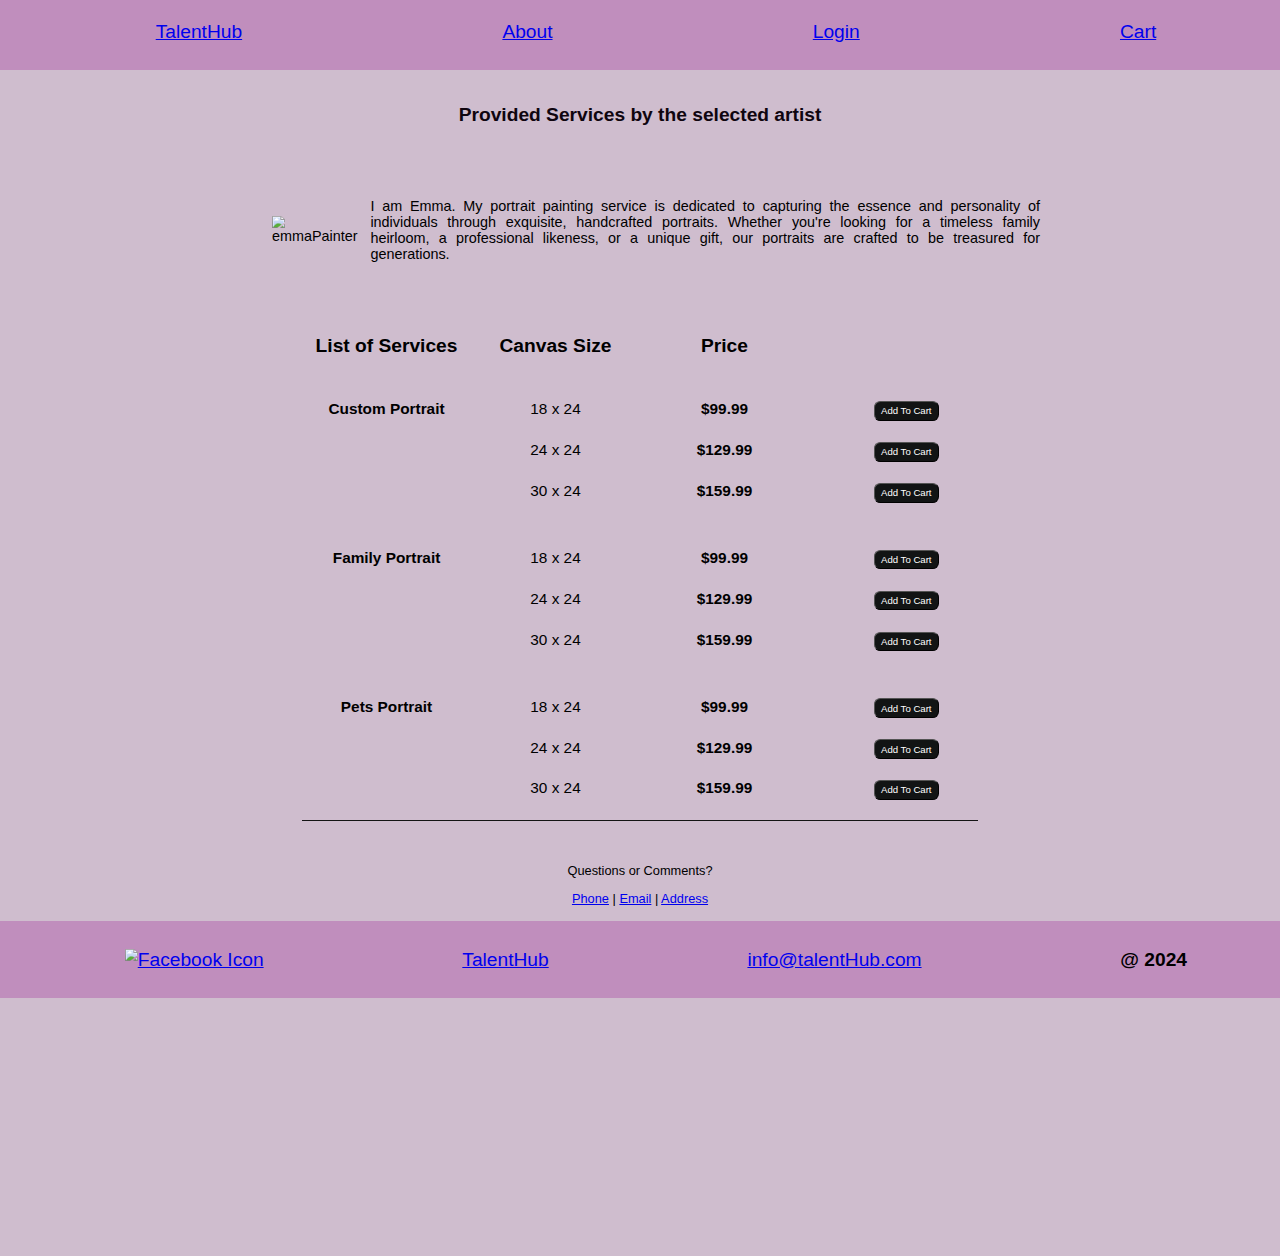
==== pages/artistOffers.html @ 7629c0d9 "Add files via upload" ====
<!DOCTYPE html>
<html lang="en">
  <head>
    <meta charset="UTF-8" />
    <meta name="viewport" content="width=device-width, initial-scale=1.0" />
    <meta name="author" content="Kobi Labok" />
    <link rel="stylesheet" href="../styles.css" />
    <title>TalentHub_artistOffers</title>
  </head>
  <body>
    <div class="header">
      <header>
        <nav>
          <ul>
            <li><a href="#">TalentHub</a></li>
            <li><a href="./about.html">About</a></li>
            <li><a href="./loginForm.html">Login</a></li>
            <li><a href="#">Cart</a></li>
          </ul>
        </nav>
      </header>
    </div>
    <br><br>
    <h2>Provided Services by the selected artist</h2>
    <br />
    <div class="listOfArtists">
      <ul>
        <li>
          <img
            src="C:\dev\repos\TalentHubWebsite\images\emmaPainter.png"
            alt="emmaPainter"
            id="artistImage"
          />
          <p>
            I am Emma. My portrait painting service is dedicated to capturing
            the essence and personality of individuals through exquisite,
            handcrafted portraits. Whether you're looking for a timeless family
            heirloom, a professional likeness, or a unique gift, our portraits
            are crafted to be treasured for generations.
          </p>
        </li>
      </ul>
    </div><br><br>
    <table class="providedServicesTable">
      <tr id="tableHeader">
        <th>List of Services</th>
        <th>Canvas Size</th>
        <th>Price</th>
        <th></th>
      </tr>
      <tbody>
        <tr>
          <th colspan="1" rowspan="3">Custom Portrait</th>
          <td>18 x 24</td>
          <td><strong>$99.99</strong></td>
          <td><button id="addToCartButton">Add To Cart</button></td>
        </tr>
        <tr>
          <td>24 x 24</td>
          <td><strong>$129.99</strong></td>
          <td><button id="addToCartButton">Add To Cart</button></td>
        </tr>
        <tr>
          <td>30 x 24</td>
          <td><strong>$159.99</strong></td>
          <td style="height: 5rem;"><button id="addToCartButton">Add To Cart</button></td>
        </tr>
      </tbody>
      <tbody>
        <tr>
          <th colspan="1" rowspan="3">Family Portrait</th>
          <td>18 x 24</td>
          <td><strong>$99.99</strong></td>
          <td><button id="addToCartButton">Add To Cart</button></td>
        </tr>
        <tr>
          <td>24 x 24</td>
          <td><strong>$129.99</strong></td>
          <td><button id="addToCartButton">Add To Cart</button></td>
        </tr>
        <tr>
          <td>30 x 24</td>
          <td><strong>$159.99</strong></td>
          <td style="height: 5rem;"><button id="addToCartButton">Add To Cart</button></td>
        </tr>
      </tbody>
      <tbody>
        <tr>
          <th colspan="1" rowspan="3">Pets Portrait</th>
          <td>18 x 24</td>
          <td><strong>$99.99</strong></td>
          <td><button id="addToCartButton">Add To Cart</button></td>
        </tr>
        <tr>
          <td>24 x 24</td>
          <td><strong>$129.99</strong></td>
          <td><button id="addToCartButton">Add To Cart</button></td>
        </tr>
        <tr>
          <td>30 x 24</td>
          <td><strong>$159.99</strong></td>
          <td><button id="addToCartButton">Add To Cart</button></td>
        </tr>
      </tbody>      
    </table>
    <br><br>
    <div class="questionsOrComments">
      <p>Questions or Comments?</p>
      <p>
        <a href="#">Phone</a> | <a href="#">Email</a> | <a href="#">Address</a>
      </p>
    </div><br>
    <div class="footer">
      <footer>
        <nav>
          <ul>
            <li>
              <a href="https://www.facebook.com/" class="fa fa-facebook"
                ><img
                  src="C:\dev\repos\TalentHubWebsite\images\facebookIcon.png"
                  alt="Facebook Icon"
              /></a>
            </li>
            <li><a href="#">TalentHub</a></li>
            <li><a href="mailto: info@talentHub.com">info@talentHub.com</a></li>
            <li><b>@ 2024</b></li>
          </ul>
        </nav>
      </footer>
    </div>
  </body>
</html>
---- styles.css ----
body{
    background-color: rgba(160, 123, 157, 0.5);
    zoom: 80%;
}

h1 {
    color: rgb(15, 5, 15);
    text-align: left;
  }
  

h2,
h3 {
    color: rgb(15, 5, 15);
    text-align: center;
  }
  
nav ul {
    display: flex;
    align-items: center;
    justify-content:space-around;
    background-color: rgba(177, 96, 171, 0.5);
    font-size: 1.5rem;
    padding: 10;
    list-style-type: none;
    flex: 5;
    height: 6rem;
    margin: -1rem;
    margin-right: -1rem;
    margin-left: -1rem;
}

#artists,
#artists option {
    width: 35em;
    text-align: center;
    padding: 1rem;
    overflow-y: visible;
    font-size: 1.3rem;
}

#howItWorks, 
#aboutUs, 
#ourValues,
#purchaseText{
    margin-left: auto;
    margin-right: auto;
    width: 50rem;
    text-align: justify;
    font-size: large;
    font-family:'Gill Sans', 'Gill Sans MT', Calibri, 'Trebuchet MS', sans-serif
}

#popularServiceImages{
    display: flex;
    flex-direction: row;
    justify-content: center;
}   

#popularServiceImages img{
    padding: 1rem;
}

li,
h2,
.listOfArtists,
.listOfArtists li,
.questionsOrComments,
.providedServicesTable,
.selectedServicesTable{
    font-family:'Gill Sans', 'Gill Sans MT', Calibri, 'Trebuchet MS', sans-serif
}

.questionsOrComments {
    text-align: center;
    font-size: medium;
}

#artistImage  {
    float: left;    
    margin: 0 1rem 0 0;
}

.listOfArtists,
.listOfArtists li{
    display: flex;
    justify-content: center;
    align-items: center;
    font-size: 1.25rem;
    font-size: large;
}

.listOfArtists li{
    padding: 1rem; 
    text-align: justify; 
    width: 60rem;
    list-style-type: none;
}

#viewOffersButton{
    margin: 0 0 0 2rem;
    border-radius: .25rem;
    align-self: center;
    padding: 2rem;
    background-color: #04AA6D; /* Green */
    color: white;
    padding: 1rem 2rem;
    text-align: center;
    white-space: nowrap;
    font-size: 16px;
}
 
#aboutUs,
#ourValues{
    justify-content: center;
    align-items: center;
    padding: 1rem; 
    text-align: justify; 
    width: 60rem;
    list-style-type: none;
}

.providedServicesTable,
.selectedServicesTable {
    margin-left: auto;
    margin-right: auto;
    border-bottom: .1rem solid #141414;
    font-size: larger;
} 

.providedServicesTable th,
.selectedServicesTable th{
    width: 13rem;
} 

.selectedServicesTable tr{
    height: 5rem;
}

td{
    height: 3rem;
    text-align: center;
} 

th, td{
    vertical-align: top;
}

#tableHeader{
    font-size: 1.5rem;
    height: 5rem;
}

#addToCartButton{
    margin: 0 0 0 2rem;
    border-radius: .5rem;
    align-self: center;
    padding: 1rem;
    background-color: #121414; /* Green */
    color: white;
    padding: .25rem .5rem;
    text-align: center;
    white-space: nowrap;
    font-size: .75rem;
}

#viewOffersButton:hover,
#addToCartButton:hover,
#payForYourOrderButton:hover{
    opacity: 0.5;
}

#payForYourOrderButton,
#payTotalAmount{
    display: block;
    margin: auto;
    border-radius: .25rem;
    align-self: center;
    padding: 2rem;
    background-color: #04AA6D; /* Green */
    color: white;
    padding: 1rem 2rem;
    text-align: center;
    white-space: nowrap;
    font-size: 1.5rem;
}

.quantity input{
    width: 3rem;
    padding: .3em;
    font-size: 1.2rem;
    text-align: center;
    font-weight: 900;
    background:white;
    border: none;
 }

#payTotalAmount{
    width: 20rem;
} 

#nameOnCard,
#cardNumber {
    display: block;
    width: 33rem;
    height: 4rem;
    margin: auto;
    margin-bottom: 15px;
    padding: 1rem;
    box-sizing: border-box;
    border: 1px solid #ddd;
    /* border-radius: 5px; */
    font-size: 1.2rem;
}

.wrap {
    display: flex;
    justify-content: center;
    align-items: center;
}

.wrap input{
    height: 4rem;
    width: 16rem;
    margin: 0.5rem;
    margin-bottom: 15px;
    padding: 1rem;
    box-sizing: border-box;
    border: 1px solid #ddd;
    font-size: 1.2rem;
}

.select,
.wrap, 
#nameOnCard,
#cardNumber, 
.quantity input,
#artists option {
    border-radius: .3rem;
}
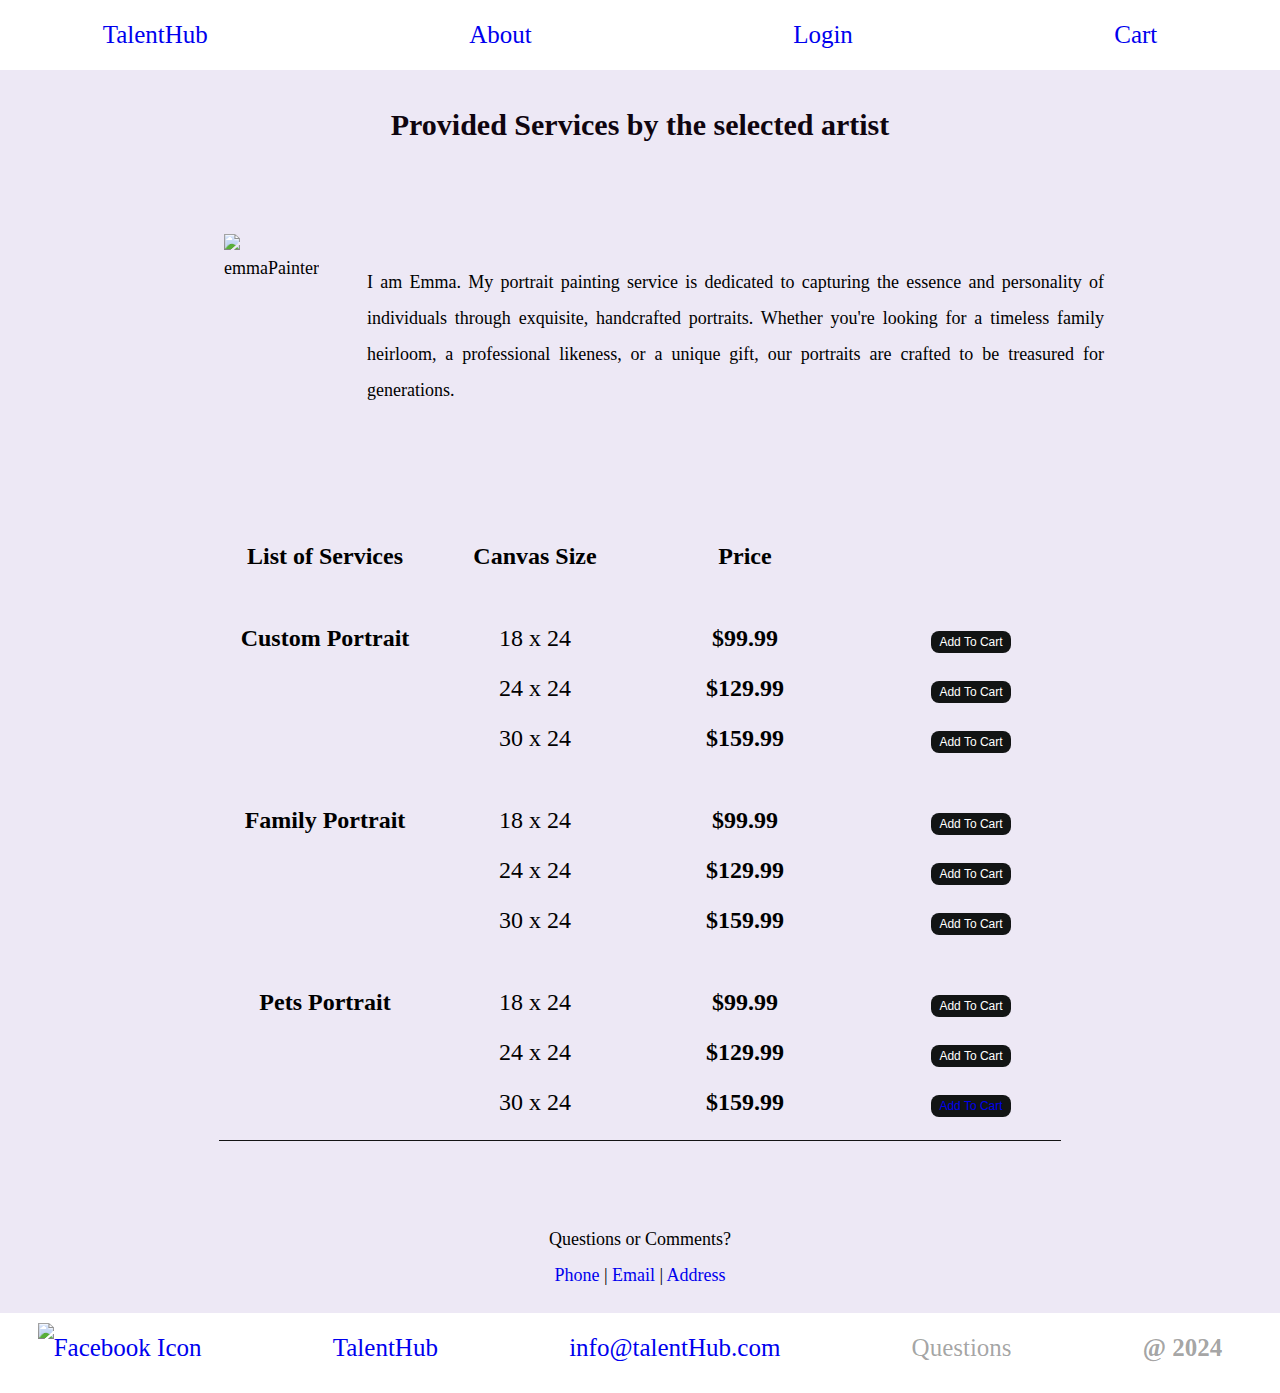
==== commit 2a204763: "Files were updated to use more divs" ====
--- a/pages/artistOffers.html
+++ b/pages/artistOffers.html
@@ -5,25 +5,25 @@
     <meta name="viewport" content="width=device-width, initial-scale=1.0" />
     <meta name="author" content="Kobi Labok" />
     <link rel="stylesheet" href="../styles.css" />
+    <link rel="icon" href="../images/tabIcon.jfif">
     <title>TalentHub_artistOffers</title>
   </head>
   <body>
-    <div class="header">
-      <header>
-        <nav>
-          <ul>
-            <li><a href="#">TalentHub</a></li>
-            <li><a href="./about.html">About</a></li>
-            <li><a href="./loginForm.html">Login</a></li>
-            <li><a href="#">Cart</a></li>
-          </ul>
-        </nav>
-      </header>
-    </div>
-    <br><br>
+    <header class="header">
+      <div class="container">
+          <nav class="menu-header">
+              <ul class="list">
+                  <li class="list-Item"><a href="./home.html">TalentHub</a></li>
+                  <li class="list-Item"><a href="./about.html">About</a></li>
+                  <li class="list-Item"><a href="./loginForm.html">Login</a></li>
+                  <li class="list-Item"><a href="./shoppingCart.html">Cart</a></li>
+              </ul>
+          </nav>
+      </div>
+  </header>
     <h2>Provided Services by the selected artist</h2>
     <br />
-    <div class="listOfArtists">
+    <div class="artists-list">
       <ul>
         <li>
           <img
@@ -40,8 +40,8 @@
           </p>
         </li>
       </ul>
-    </div><br><br>
-    <table class="providedServicesTable">
+    </div>
+    <table class="provided-services">
       <tr id="tableHeader">
         <th>List of Services</th>
         <th>Canvas Size</th>
@@ -53,17 +53,17 @@
           <th colspan="1" rowspan="3">Custom Portrait</th>
           <td>18 x 24</td>
           <td><strong>$99.99</strong></td>
-          <td><button id="addToCartButton">Add To Cart</button></td>
+          <td><button id="add-to-cart">Add To Cart</button></td>
         </tr>
         <tr>
           <td>24 x 24</td>
           <td><strong>$129.99</strong></td>
-          <td><button id="addToCartButton">Add To Cart</button></td>
+          <td><button id="add-to-cart">Add To Cart</button></td>
         </tr>
         <tr>
           <td>30 x 24</td>
           <td><strong>$159.99</strong></td>
-          <td style="height: 5rem;"><button id="addToCartButton">Add To Cart</button></td>
+          <td style="height: 5rem;"><button id="add-to-cart">Add To Cart</button></td>
         </tr>
       </tbody>
       <tbody>
@@ -71,17 +71,17 @@
           <th colspan="1" rowspan="3">Family Portrait</th>
           <td>18 x 24</td>
           <td><strong>$99.99</strong></td>
-          <td><button id="addToCartButton">Add To Cart</button></td>
+          <td><button id="add-to-cart">Add To Cart</button></td>
         </tr>
         <tr>
           <td>24 x 24</td>
           <td><strong>$129.99</strong></td>
-          <td><button id="addToCartButton">Add To Cart</button></td>
+          <td><button id="add-to-cart">Add To Cart</button></td>
         </tr>
         <tr>
           <td>30 x 24</td>
           <td><strong>$159.99</strong></td>
-          <td style="height: 5rem;"><button id="addToCartButton">Add To Cart</button></td>
+          <td style="height: 5rem;"><button id="add-to-cart">Add To Cart</button></td>
         </tr>
       </tbody>
       <tbody>
@@ -89,44 +89,39 @@
           <th colspan="1" rowspan="3">Pets Portrait</th>
           <td>18 x 24</td>
           <td><strong>$99.99</strong></td>
-          <td><button id="addToCartButton">Add To Cart</button></td>
+          <td><button id="add-to-cart">Add To Cart</button></td>
         </tr>
         <tr>
           <td>24 x 24</td>
           <td><strong>$129.99</strong></td>
-          <td><button id="addToCartButton">Add To Cart</button></td>
+          <td><button id="add-to-cart">Add To Cart</button></td>
         </tr>
         <tr>
           <td>30 x 24</td>
           <td><strong>$159.99</strong></td>
-          <td><button id="addToCartButton">Add To Cart</button></td>
+          <td><button id="add-to-cart"><a href="./shoppingCart.html">Add To Cart</a></button></td>
         </tr>
       </tbody>      
     </table>
     <br><br>
-    <div class="questionsOrComments">
+    <div class="questions-comments">
       <p>Questions or Comments?</p>
       <p>
         <a href="#">Phone</a> | <a href="#">Email</a> | <a href="#">Address</a>
       </p>
     </div><br>
-    <div class="footer">
-      <footer>
-        <nav>
-          <ul>
-            <li>
-              <a href="https://www.facebook.com/" class="fa fa-facebook"
-                ><img
-                  src="C:\dev\repos\TalentHubWebsite\images\facebookIcon.png"
-                  alt="Facebook Icon"
-              /></a>
-            </li>
-            <li><a href="#">TalentHub</a></li>
-            <li><a href="mailto: info@talentHub.com">info@talentHub.com</a></li>
-            <li><b>@ 2024</b></li>
+    <footer class="footer" width="100%">
+      <div class="container">
+      <nav class="menu-footer">
+          <ul class="list">
+            <li class="list-Item"><a href="https://www.facebook.com/" class="fa fa-facebook" target="_blank" rel="external"><img src="C:\dev\repos\TalentHubWebsite\images\facebookIcon.png" alt="Facebook Icon"></a></li>
+            <li class="list-Item"><a href="#">TalentHub</a></li>
+            <li class="list-Item"><a href= "mailto: info@talentHub.com">info@talentHub.com</a></li>
+            <li class="list-Item">Questions</li>
+            <li class="list-Item"><b>@ 2024</b></li>
           </ul>
-        </nav>
-      </footer>
-    </div>
+      </nav>
+      </div>
+  </footer>
   </body>
 </html>
--- a/styles.css
+++ b/styles.css
@@ -1,33 +1,93 @@
-body{
-    background-color: rgba(160, 123, 157, 0.5);
-    zoom: 80%;
+*, *::before, *::after {
+    margin: 0;
+    padding: 0;
+    border: none;
+    box-sizing: border-box;
+}
+.html, body {
+    height: 100%;
+    min-width: 320px;
+}
+body {
+    line-height: 1;
+    background-color: #ede8f5;
+    font-family: 'Tangerine', serif;
+    font-size: 20px;
+}
+
+/* rgba(160, 123, 157, 0.5); */
+
+a {
+    text-decoration: none;
+}
+li {
+ list-style: none;
 }
 
 h1 {
     color: rgb(15, 5, 15);
-    text-align: left;
-  }
+    text-align: center;
+    margin-top: 40px;
+}
   
 
 h2,
 h3 {
     color: rgb(15, 5, 15);
     text-align: center;
-  }
-  
-nav ul {
+    margin-top: 40px;
+    margin-bottom: 10px;
+}
+
+p,
+ul{
+    line-height: 2;
+}
+
+.menu-header,
+.menu-footer{
+    padding: 10px 20px 20px 0px;
+    background-color: #FFFF;
+}
+
+.menu-header {
+    height: 70px;
+}
+
+.menu-footer{
+    box-shadow: 0 50vh 0 50vh;
+}
+
+.list {
     display: flex;
     align-items: center;
-    justify-content:space-around;
-    background-color: rgba(177, 96, 171, 0.5);
-    font-size: 1.5rem;
-    padding: 10;
-    list-style-type: none;
-    flex: 5;
-    height: 6rem;
-    margin: -1rem;
-    margin-right: -1rem;
-    margin-left: -1rem;
+    justify-content: space-around;
+    column-gap: 56px;
+    row-gap: 10px;
+    flex-wrap: wrap;
+}
+
+.list-Item {
+ color: rgba(18, 18, 18, 0.4);
+ font-size: 25px;;
+}
+.list-Item:hover {
+    text-decoration: underline;
+}
+
+.container-1{
+    margin: 30px;
+}
+
+.container-2{
+    display: flex;
+    justify-content: center;
+    margin-top: 40px;
+}
+
+.main-description{
+    margin-top: 40px;
+    margin-bottom: 10px;
 }
 
 #artists,
@@ -39,50 +99,54 @@
     font-size: 1.3rem;
 }
 
-#howItWorks, 
-#aboutUs, 
-#ourValues,
-#purchaseText{
+#welcome,
+#how-it-works, 
+#about-us, 
+#our-values,
+#purchase-text{
+    margin-top: 40px;
     margin-left: auto;
     margin-right: auto;
     width: 50rem;
     text-align: justify;
     font-size: large;
-    font-family:'Gill Sans', 'Gill Sans MT', Calibri, 'Trebuchet MS', sans-serif
-}
-
-#popularServiceImages{
+}
+
+.services{
+    margin-top: 50px;
+}
+
+.paymentForm{
+    margin-top: 40px;
+}
+
+#popular-service-images{
     display: flex;
     flex-direction: row;
     justify-content: center;
+    margin-bottom: 40px;
 }   
 
-#popularServiceImages img{
-    padding: 1rem;
-}
-
-li,
-h2,
-.listOfArtists,
-.listOfArtists li,
-.questionsOrComments,
-.providedServicesTable,
-.selectedServicesTable{
-    font-family:'Gill Sans', 'Gill Sans MT', Calibri, 'Trebuchet MS', sans-serif
-}
-
-.questionsOrComments {
-    text-align: center;
-    font-size: medium;
-}
-
-#artistImage  {
+#popular-service-images img,
+.artists-list img{
+    padding: 3rem;
+    width: 300px; 
+    height: 300px;
+}
+
+.questions-comments{
+    margin-top: 40px;
+    text-align: center;
+    font-size: large;
+}
+
+#artist-image{
     float: left;    
     margin: 0 1rem 0 0;
 }
 
-.listOfArtists,
-.listOfArtists li{
+.artists-list,
+.artists-list li{
     display: flex;
     justify-content: center;
     align-items: center;
@@ -90,19 +154,19 @@
     font-size: large;
 }
 
-.listOfArtists li{
+.artists-list li{
     padding: 1rem; 
     text-align: justify; 
     width: 60rem;
     list-style-type: none;
 }
 
-#viewOffersButton{
+#view-offers{
     margin: 0 0 0 2rem;
     border-radius: .25rem;
     align-self: center;
     padding: 2rem;
-    background-color: #04AA6D; /* Green */
+    background-color: #748D92;
     color: white;
     padding: 1rem 2rem;
     text-align: center;
@@ -110,8 +174,8 @@
     font-size: 16px;
 }
  
-#aboutUs,
-#ourValues{
+#about-us,
+#our-values{
     justify-content: center;
     align-items: center;
     padding: 1rem; 
@@ -120,20 +184,21 @@
     list-style-type: none;
 }
 
-.providedServicesTable,
-.selectedServicesTable {
+.provided-services,
+.selected-services {
     margin-left: auto;
     margin-right: auto;
     border-bottom: .1rem solid #141414;
+    margin-top: 40px;
     font-size: larger;
 } 
 
-.providedServicesTable th,
-.selectedServicesTable th{
+.provided-services th,
+.selected-services th{
     width: 13rem;
 } 
 
-.selectedServicesTable tr{
+.selected-services tr{
     height: 5rem;
 }
 
@@ -151,12 +216,12 @@
     height: 5rem;
 }
 
-#addToCartButton{
+#add-to-cart{
     margin: 0 0 0 2rem;
     border-radius: .5rem;
     align-self: center;
     padding: 1rem;
-    background-color: #121414; /* Green */
+    background-color: #121414;
     color: white;
     padding: .25rem .5rem;
     text-align: center;
@@ -164,20 +229,22 @@
     font-size: .75rem;
 }
 
-#viewOffersButton:hover,
-#addToCartButton:hover,
-#payForYourOrderButton:hover{
+#view-offers:hover,
+#add-to-cart:hover,
+#pay-for-order:hover,
+#pay-total-amount:hover{
     opacity: 0.5;
 }
 
-#payForYourOrderButton,
-#payTotalAmount{
+#pay-for-order,
+#pay-total-amount{
     display: block;
     margin: auto;
+    margin-top: 40px;
     border-radius: .25rem;
     align-self: center;
     padding: 2rem;
-    background-color: #04AA6D; /* Green */
+    background-color: #748D92;
     color: white;
     padding: 1rem 2rem;
     text-align: center;
@@ -195,7 +262,7 @@
     border: none;
  }
 
-#payTotalAmount{
+#pay-total-amount{
     width: 20rem;
 } 
 
@@ -209,7 +276,6 @@
     padding: 1rem;
     box-sizing: border-box;
     border: 1px solid #ddd;
-    /* border-radius: 5px; */
     font-size: 1.2rem;
 }
 
@@ -228,10 +294,10 @@
     box-sizing: border-box;
     border: 1px solid #ddd;
     font-size: 1.2rem;
+    border-radius: .3rem;
 }
 
 .select,
-.wrap, 
 #nameOnCard,
 #cardNumber, 
 .quantity input,
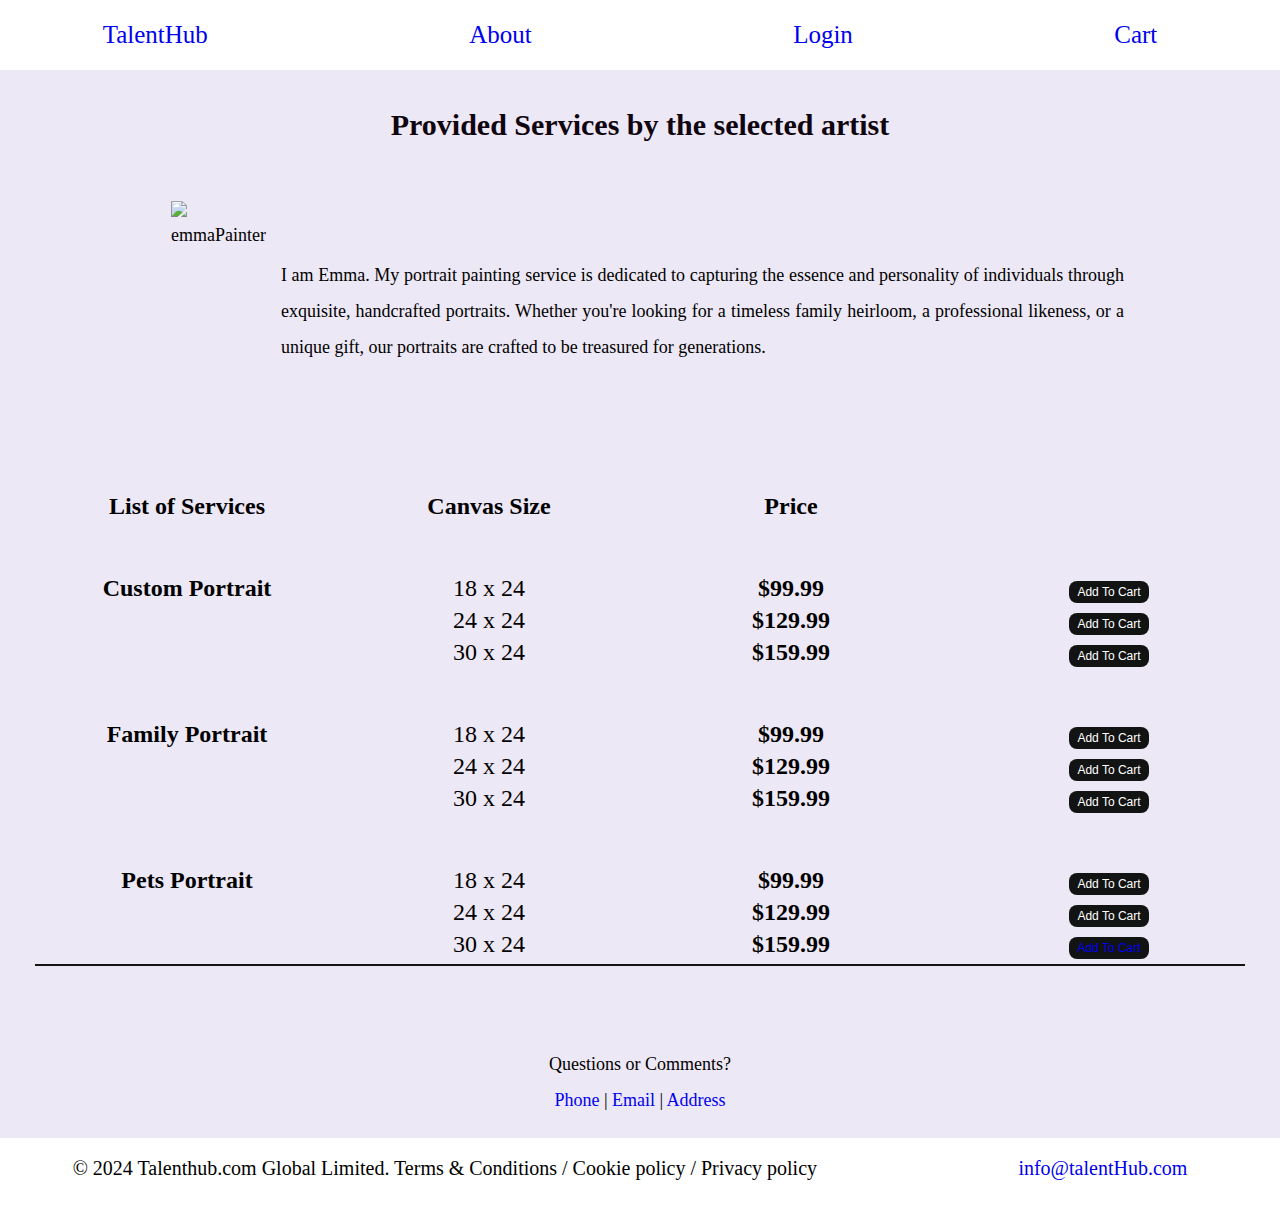
==== commit 66bd81b5: "More updates" ====
--- a/pages/artistOffers.html
+++ b/pages/artistOffers.html
@@ -114,11 +114,8 @@
       <div class="container">
       <nav class="menu-footer">
           <ul class="list">
-            <li class="list-Item"><a href="https://www.facebook.com/" class="fa fa-facebook" target="_blank" rel="external"><img src="C:\dev\repos\TalentHubWebsite\images\facebookIcon.png" alt="Facebook Icon"></a></li>
-            <li class="list-Item"><a href="#">TalentHub</a></li>
-            <li class="list-Item"><a href= "mailto: info@talentHub.com">info@talentHub.com</a></li>
-            <li class="list-Item">Questions</li>
-            <li class="list-Item"><b>@ 2024</b></li>
+            <li class="list-item">© 2024 Talenthub.com Global Limited. Terms & Conditions / Cookie policy / Privacy policy</li>
+            <li class="list-item"><a href= "mailto: info@talentHub.com">info@talentHub.com</a></li>
           </ul>
       </nav>
       </div>
--- a/styles.css
+++ b/styles.css
@@ -11,11 +11,9 @@
 body {
     line-height: 1;
     background-color: #ede8f5;
-    font-family: 'Tangerine', serif;
-    font-size: 20px;
-}
-
-/* rgba(160, 123, 157, 0.5); */
+    font-size: 20px;
+    font-family: Poppins;
+}
 
 a {
     text-decoration: none;
@@ -92,11 +90,11 @@
 
 #artists,
 #artists option {
-    width: 35em;
-    text-align: center;
-    padding: 1rem;
+    width: 600px;
+    text-align: center;
+    padding: 16px;
     overflow-y: visible;
-    font-size: 1.3rem;
+    font-size: 20px;
 }
 
 #welcome,
@@ -107,12 +105,13 @@
     margin-top: 40px;
     margin-left: auto;
     margin-right: auto;
-    width: 50rem;
+    width: 800px;
     text-align: justify;
     font-size: large;
 }
 
-.services{
+.services,
+.services-related{
     margin-top: 50px;
 }
 
@@ -120,18 +119,50 @@
     margin-top: 40px;
 }
 
-#popular-service-images{
+#services-popular-images,
+#services-related-images,
+.review{
     display: flex;
     flex-direction: row;
     justify-content: center;
     margin-bottom: 40px;
 }   
 
-#popular-service-images img,
+#services-related-images img{
+    padding: 15px;
+    width: 400px; 
+    height: 250px;
+}
+
+.review{
+    margin-bottom: 70px;
+}
+
+.review p img{
+    width: 28px;
+    height: 28px;
+    margin-bottom: 10px;
+}
+
+#services-popular-images img,
 .artists-list img{
-    padding: 3rem;
-    width: 300px; 
+    padding: 15px;
+    width: 250px; 
+    height: 250px;
+}
+
+.review p {
+    margin: 25px;
+    background-color:#f2f3f4;
+    border-radius: 15px;
+    box-shadow: 0 0 20px rgba(0, 0, 0, 0.3);
+    margin-top: 30px;
+    padding: 10px 20px 20px 20px;
+    width: 250px;
     height: 300px;
+    text-align: left;
+    font-size: medium;
+    line-height: 1.1;
 }
 
 .questions-comments{
@@ -150,14 +181,14 @@
     display: flex;
     justify-content: center;
     align-items: center;
-    font-size: 1.25rem;
+    font-size: 20px;
     font-size: large;
 }
 
 .artists-list li{
-    padding: 1rem; 
+    padding: 16px; 
     text-align: justify; 
-    width: 60rem;
+    width: 1000px;
     list-style-type: none;
 }
 
@@ -188,22 +219,22 @@
 .selected-services {
     margin-left: auto;
     margin-right: auto;
-    border-bottom: .1rem solid #141414;
+    border-bottom: 2px solid #141414;
     margin-top: 40px;
     font-size: larger;
 } 
 
 .provided-services th,
 .selected-services th{
-    width: 13rem;
+    width: 300px;
 } 
 
 .selected-services tr{
-    height: 5rem;
+    height: 70px;
 }
 
 td{
-    height: 3rem;
+    height: 30px;
     text-align: center;
 } 
 
@@ -269,14 +300,14 @@
 #nameOnCard,
 #cardNumber {
     display: block;
-    width: 33rem;
-    height: 4rem;
+    width: 528px;
+    height: 64px;
     margin: auto;
     margin-bottom: 15px;
-    padding: 1rem;
+    padding: 16px;
     box-sizing: border-box;
     border: 1px solid #ddd;
-    font-size: 1.2rem;
+    font-size: 20px;
 }
 
 .wrap {
@@ -286,15 +317,15 @@
 }
 
 .wrap input{
-    height: 4rem;
-    width: 16rem;
-    margin: 0.5rem;
+    height: 64px;
+    width: 262px;
+    margin: 2px;
     margin-bottom: 15px;
-    padding: 1rem;
+    padding: 16px;
     box-sizing: border-box;
     border: 1px solid #ddd;
-    font-size: 1.2rem;
-    border-radius: .3rem;
+    font-size: 20px;
+    border-radius: 5px;
 }
 
 .select,
@@ -302,5 +333,5 @@
 #cardNumber, 
 .quantity input,
 #artists option {
-    border-radius: .3rem;
+    border-radius: 5px;
 }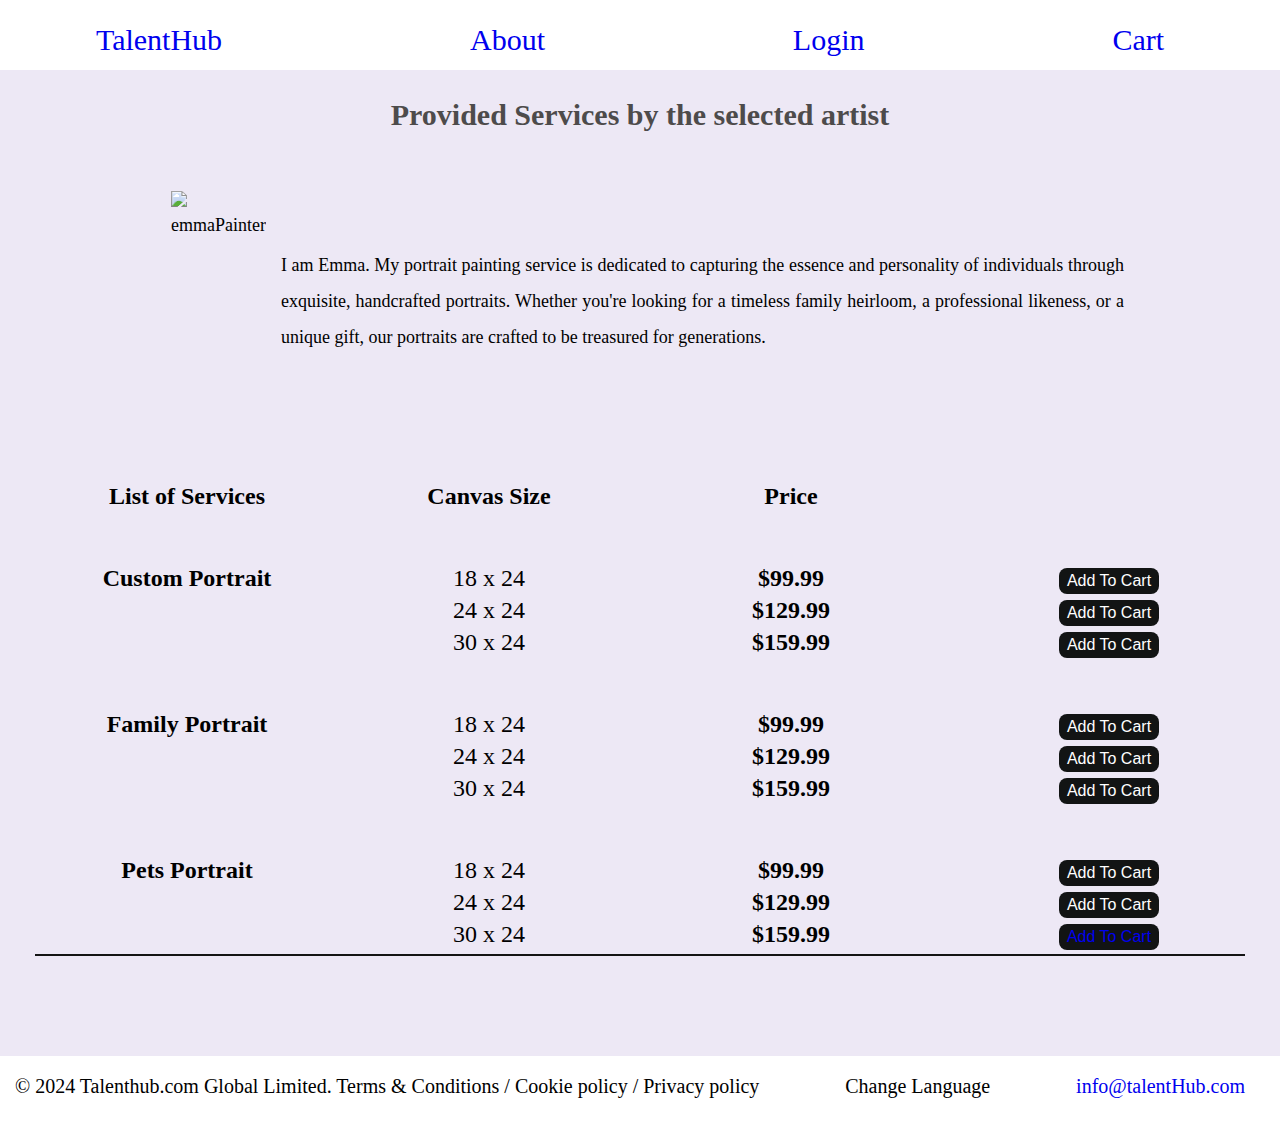
==== commit 25f3886d: "More changes" ====
--- a/pages/artistOffers.html
+++ b/pages/artistOffers.html
@@ -103,18 +103,12 @@
         </tr>
       </tbody>      
     </table>
-    <br><br>
-    <div class="questions-comments">
-      <p>Questions or Comments?</p>
-      <p>
-        <a href="#">Phone</a> | <a href="#">Email</a> | <a href="#">Address</a>
-      </p>
-    </div><br>
     <footer class="footer" width="100%">
       <div class="container">
       <nav class="menu-footer">
           <ul class="list">
             <li class="list-item">© 2024 Talenthub.com Global Limited. Terms & Conditions / Cookie policy / Privacy policy</li>
+            <li class="list-item">Change Language</li>
             <li class="list-item"><a href= "mailto: info@talentHub.com">info@talentHub.com</a></li>
           </ul>
       </nav>
--- a/styles.css
+++ b/styles.css
@@ -13,6 +13,7 @@
     background-color: #ede8f5;
     font-size: 20px;
     font-family: Poppins;
+    margin-top: 100px;
 }
 
 a {
@@ -23,15 +24,19 @@
 }
 
 h1 {
-    color: rgb(15, 5, 15);
-    text-align: center;
-    margin-top: 40px;
+    text-align: center;
+    margin-top: 40px;
+}
+
+h1, 
+h2, 
+h3{
+    color: rgb(77, 75, 75);
 }
   
 
 h2,
 h3 {
-    color: rgb(15, 5, 15);
     text-align: center;
     margin-top: 40px;
     margin-bottom: 10px;
@@ -42,18 +47,62 @@
     line-height: 2;
 }
 
+.header{
+    position: fixed;
+    width: 100%;
+    margin-top: -100px;
+}
+
 .menu-header,
 .menu-footer{
     padding: 10px 20px 20px 0px;
-    background-color: #FFFF;
+    
 }
 
 .menu-header {
     height: 70px;
+    background-color: #FFFF;
 }
 
 .menu-footer{
+    background-color: #FFFF;
     box-shadow: 0 50vh 0 50vh;
+}
+
+.footer{
+    margin-top: 100px;
+}
+
+@keyframes slideInLeft{
+    from{
+        transform: translateX(-400px);
+    }
+
+    to{
+        transform: translateX(0);
+    }
+}
+
+@keyframes slideInRight{
+    from{
+        transform: translateX(400px);
+    }
+
+    to{
+        transform: translateX(0);
+    }
+}
+
+h1,
+.row1,
+.row3{
+    animation: slideInLeft 1s ease-in;
+}
+
+.description,
+.row2,
+.row4{
+    animation: slideInRight 1s ease-in;
 }
 
 .list {
@@ -66,8 +115,8 @@
 }
 
 .list-Item {
- color: rgba(18, 18, 18, 0.4);
- font-size: 25px;;
+ color: whitesmoke;
+ font-size: 30px;;
 }
 .list-Item:hover {
     text-decoration: underline;
@@ -95,6 +144,18 @@
     padding: 16px;
     overflow-y: visible;
     font-size: 20px;
+}
+
+
+#welcome,
+#how-it-works, 
+#about-us, 
+#our-values{
+    margin-top: -20px;
+}
+
+#purchase-text{
+    margin-top: 100px;
 }
 
 #welcome,
@@ -102,7 +163,8 @@
 #about-us, 
 #our-values,
 #purchase-text{
-    margin-top: 40px;
+    margin-top: -20px;
+    margin-bottom: 20px;
     margin-left: auto;
     margin-right: auto;
     width: 800px;
@@ -121,19 +183,39 @@
 
 #services-popular-images,
 #services-related-images,
-.review{
+.review,
+.popular_tiles,
+.values{
     display: flex;
     flex-direction: row;
     justify-content: center;
+    flex-wrap: wrap;
     margin-bottom: 40px;
 }   
+
+.values p{
+    text-align: center;
+    line-height: 1.5;
+}
+
+.popular_tiles p,
+.review p{
+    text-align: left;
+    line-height: 1.1;
+}
 
 #services-related-images img{
     padding: 15px;
     width: 400px; 
     height: 250px;
-}
-
+    box-shadow: 0 0 10px rgba(0, 0, 0, 0.3);
+}
+
+.values{
+    margin-bottom: 10px;
+}
+
+.popular_tiles,
 .review{
     margin-bottom: 70px;
 }
@@ -142,6 +224,11 @@
     width: 28px;
     height: 28px;
     margin-bottom: 10px;
+}
+
+.popular_tiles img{
+    width: 212px;
+    height: 200px;
 }
 
 #services-popular-images img,
@@ -151,18 +238,26 @@
     height: 250px;
 }
 
+.values p,
+.review p{
+    height: 300px;
+}
+
+.popular_tiles p{
+    height: 400px;
+}
+
+.popular_tiles p,
+.values p,
 .review p {
     margin: 25px;
     background-color:#f2f3f4;
-    border-radius: 15px;
+    border-radius: 10px;
     box-shadow: 0 0 20px rgba(0, 0, 0, 0.3);
     margin-top: 30px;
     padding: 10px 20px 20px 20px;
     width: 250px;
-    height: 300px;
-    text-align: left;
     font-size: medium;
-    line-height: 1.1;
 }
 
 .questions-comments{
@@ -192,7 +287,7 @@
     list-style-type: none;
 }
 
-#view-offers{
+.view-offers{
     margin: 0 0 0 2rem;
     border-radius: .25rem;
     align-self: center;
@@ -203,6 +298,11 @@
     text-align: center;
     white-space: nowrap;
     font-size: 16px;
+}
+
+.view-offers{
+    margin-left: 70px;
+    margin-top: 23px;
 }
  
 #about-us,
@@ -257,25 +357,58 @@
     padding: .25rem .5rem;
     text-align: center;
     white-space: nowrap;
-    font-size: .75rem;
-}
-
-#view-offers:hover,
-#add-to-cart:hover,
-#pay-for-order:hover,
-#pay-total-amount:hover{
-    opacity: 0.5;
-}
-
-#pay-for-order,
-#pay-total-amount{
+    font-size: 16px;
+    transition: all 0.3s;
+}
+
+.pay-total-amount,
+.pay-for-order,
+.view-offers{
+    transform: translateY(-10px);
+    font-size: 18px;
+    font-weight: 700;
+    padding: 0.5em 1em;
+    background-color: #949696;
+    color: white;
+    border: 1px solid #121414;
+    border-radius: 5px;
+    transition: all 0.3s;
+    margin-bottom: 70px;
+}
+
+.pay-total-amount:hover,
+.pay-for-order:hover,
+.view-offers:hover,
+#add-to-cart:hover{
+    transform: translateY(-16px);
+    background-color:#ddd;
+    color: #121414;
+}
+
+.pay-total-amount:hover,
+.pay-for-order:hover,
+.view-offers:hover{
+    transform: translateY(-16px);
+}
+
+.popular_tiles p:hover{
+    transform: translateY(5px);
+}
+
+#add-to-cart:hover{
+    transform: translateY(-5px);
+}
+
+.pay-for-order,
+.pay-total-amount{
     display: block;
     margin: auto;
     margin-top: 40px;
+    margin-bottom: 40px;
     border-radius: .25rem;
     align-self: center;
     padding: 2rem;
-    background-color: #748D92;
+    background-color: #949696;
     color: white;
     padding: 1rem 2rem;
     text-align: center;
@@ -284,17 +417,17 @@
 }
 
 .quantity input{
-    width: 3rem;
-    padding: .3em;
-    font-size: 1.2rem;
+    width: 50px;
+    padding: 5px;
+    font-size: 20px;
     text-align: center;
     font-weight: 900;
     background:white;
-    border: none;
+    border: 1px solid black;
  }
 
-#pay-total-amount{
-    width: 20rem;
+.pay-total-amount{
+    width: 320px;
 } 
 
 #nameOnCard,
@@ -334,4 +467,9 @@
 .quantity input,
 #artists option {
     border-radius: 5px;
+}
+
+.required_fields_text{
+    margin-top: -15px;
+    text-align: center;
 }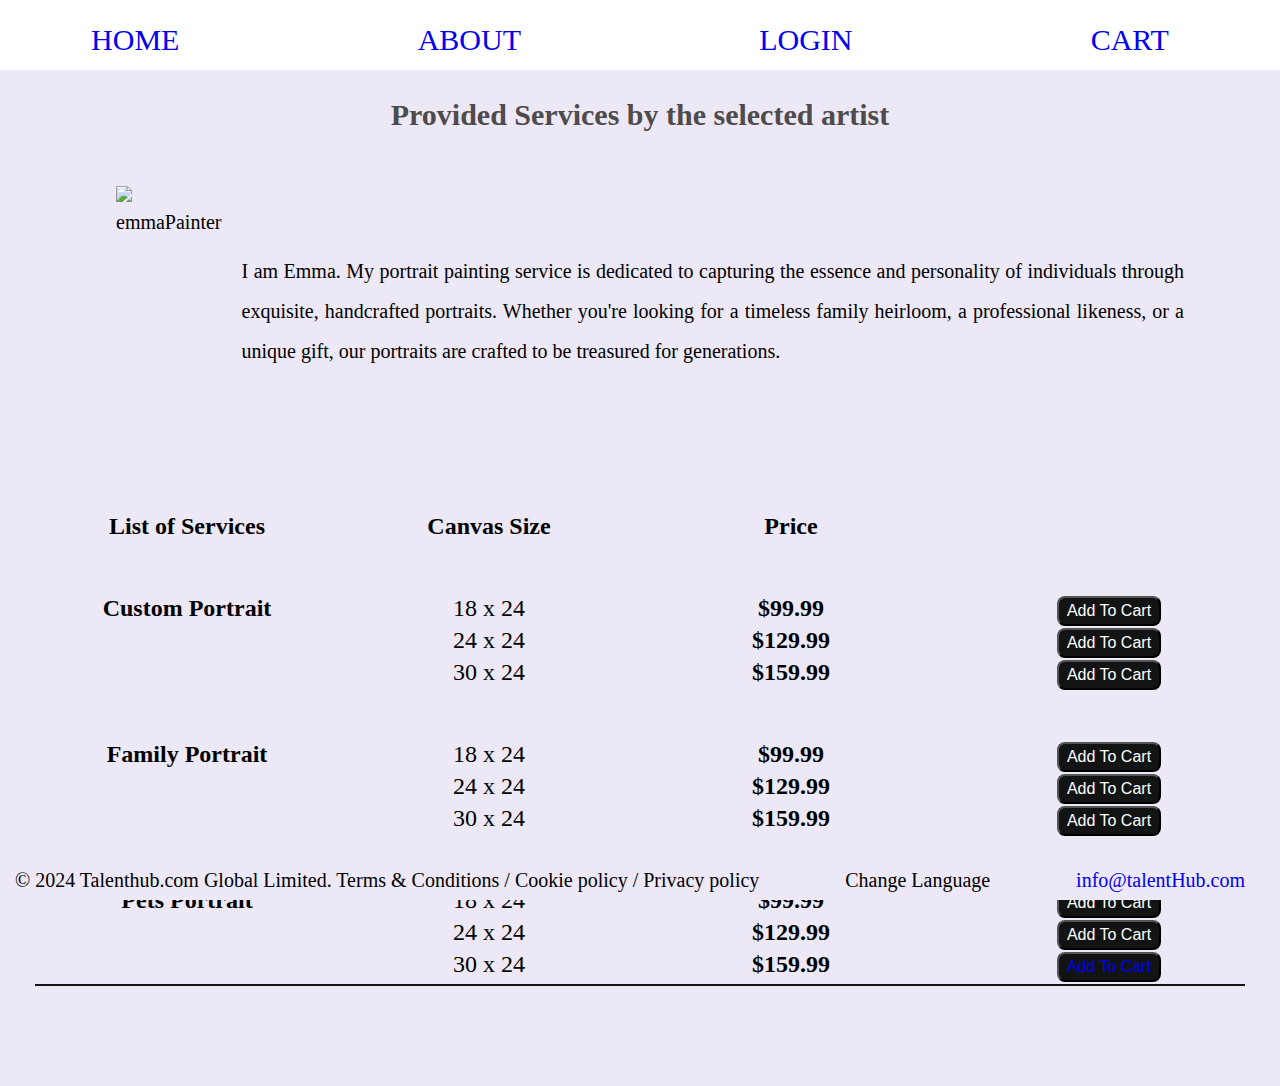
==== commit 86a09240: "More changes" ====
--- a/pages/artistOffers.html
+++ b/pages/artistOffers.html
@@ -5,114 +5,134 @@
     <meta name="viewport" content="width=device-width, initial-scale=1.0" />
     <meta name="author" content="Kobi Labok" />
     <link rel="stylesheet" href="../styles.css" />
-    <link rel="icon" href="../images/tabIcon.jfif">
+    <link rel="icon" href="../images/tabIcon.jfif" />
     <title>TalentHub_artistOffers</title>
   </head>
   <body>
-    <header class="header">
-      <div class="container">
+      <header class="header">
+        <div class="container">
           <nav class="menu-header">
-              <ul class="list">
-                  <li class="list-Item"><a href="./home.html">TalentHub</a></li>
-                  <li class="list-Item"><a href="./about.html">About</a></li>
-                  <li class="list-Item"><a href="./loginForm.html">Login</a></li>
-                  <li class="list-Item"><a href="./shoppingCart.html">Cart</a></li>
-              </ul>
+            <ul class="list">
+              <li class="list-Item"><a href="./home.html">HOME</a></li>
+              <li class="list-Item">
+                <a href="./about.html">ABOUT</a>
+              </li>
+              <li class="list-Item"><a href="./loginForm.html">LOGIN</a></li>
+              <li class="list-Item"><a href="./shoppingCart.html">CART</a></li>
+            </ul>
           </nav>
+        </div>
+      </header>
+      <main>
+        <div>
+          <h2>Provided Services by the selected artist</h2>
+        </div>
+      <div class="artists-list">
+        <ul>
+          <li>
+            <img
+              src="C:\dev\repos\TalentHubWebsite\images\emmaPainter.png"
+              alt="emmaPainter"
+              id="artistImage"
+            />
+            <p>
+              I am Emma. My portrait painting service is dedicated to capturing
+              the essence and personality of individuals through exquisite,
+              handcrafted portraits. Whether you're looking for a timeless
+              family heirloom, a professional likeness, or a unique gift, our
+              portraits are crafted to be treasured for generations.
+            </p>
+          </li>
+        </ul>
       </div>
-  </header>
-    <h2>Provided Services by the selected artist</h2>
-    <br />
-    <div class="artists-list">
-      <ul>
-        <li>
-          <img
-            src="C:\dev\repos\TalentHubWebsite\images\emmaPainter.png"
-            alt="emmaPainter"
-            id="artistImage"
-          />
-          <p>
-            I am Emma. My portrait painting service is dedicated to capturing
-            the essence and personality of individuals through exquisite,
-            handcrafted portraits. Whether you're looking for a timeless family
-            heirloom, a professional likeness, or a unique gift, our portraits
-            are crafted to be treasured for generations.
-          </p>
-        </li>
-      </ul>
+      <div>
+      <table class="provided-services">
+        <tr id="tableHeader">
+          <th>List of Services</th>
+          <th>Canvas Size</th>
+          <th>Price</th>
+          <th></th>
+        </tr>
+        <tbody>
+          <tr>
+            <th colspan="1" rowspan="3">Custom Portrait</th>
+            <td>18 x 24</td>
+            <td><strong>$99.99</strong></td>
+            <td><button id="add-to-cart">Add To Cart</button></td>
+          </tr>
+          <tr>
+            <td>24 x 24</td>
+            <td><strong>$129.99</strong></td>
+            <td><button id="add-to-cart">Add To Cart</button></td>
+          </tr>
+          <tr>
+            <td>30 x 24</td>
+            <td><strong>$159.99</strong></td>
+            <td style="height: 5rem">
+              <button id="add-to-cart">Add To Cart</button>
+            </td>
+          </tr>
+        </tbody>
+        <tbody>
+          <tr>
+            <th colspan="1" rowspan="3">Family Portrait</th>
+            <td>18 x 24</td>
+            <td><strong>$99.99</strong></td>
+            <td><button id="add-to-cart">Add To Cart</button></td>
+          </tr>
+          <tr>
+            <td>24 x 24</td>
+            <td><strong>$129.99</strong></td>
+            <td><button id="add-to-cart">Add To Cart</button></td>
+          </tr>
+          <tr>
+            <td>30 x 24</td>
+            <td><strong>$159.99</strong></td>
+            <td style="height: 5rem">
+              <button id="add-to-cart">Add To Cart</button>
+            </td>
+          </tr>
+        </tbody>
+        <tbody>
+          <tr>
+            <th colspan="1" rowspan="3">Pets Portrait</th>
+            <td>18 x 24</td>
+            <td><strong>$99.99</strong></td>
+            <td><button id="add-to-cart">Add To Cart</button></td>
+          </tr>
+          <tr>
+            <td>24 x 24</td>
+            <td><strong>$129.99</strong></td>
+            <td><button id="add-to-cart">Add To Cart</button></td>
+          </tr>
+          <tr>
+            <td>30 x 24</td>
+            <td><strong>$159.99</strong></td>
+            <td>
+              <button id="add-to-cart">
+                <a href="./shoppingCart.html">Add To Cart</a>
+              </button>
+            </td>
+          </tr>
+        </tbody>
+      </table>
     </div>
-    <table class="provided-services">
-      <tr id="tableHeader">
-        <th>List of Services</th>
-        <th>Canvas Size</th>
-        <th>Price</th>
-        <th></th>
-      </tr>
-      <tbody>
-        <tr>
-          <th colspan="1" rowspan="3">Custom Portrait</th>
-          <td>18 x 24</td>
-          <td><strong>$99.99</strong></td>
-          <td><button id="add-to-cart">Add To Cart</button></td>
-        </tr>
-        <tr>
-          <td>24 x 24</td>
-          <td><strong>$129.99</strong></td>
-          <td><button id="add-to-cart">Add To Cart</button></td>
-        </tr>
-        <tr>
-          <td>30 x 24</td>
-          <td><strong>$159.99</strong></td>
-          <td style="height: 5rem;"><button id="add-to-cart">Add To Cart</button></td>
-        </tr>
-      </tbody>
-      <tbody>
-        <tr>
-          <th colspan="1" rowspan="3">Family Portrait</th>
-          <td>18 x 24</td>
-          <td><strong>$99.99</strong></td>
-          <td><button id="add-to-cart">Add To Cart</button></td>
-        </tr>
-        <tr>
-          <td>24 x 24</td>
-          <td><strong>$129.99</strong></td>
-          <td><button id="add-to-cart">Add To Cart</button></td>
-        </tr>
-        <tr>
-          <td>30 x 24</td>
-          <td><strong>$159.99</strong></td>
-          <td style="height: 5rem;"><button id="add-to-cart">Add To Cart</button></td>
-        </tr>
-      </tbody>
-      <tbody>
-        <tr>
-          <th colspan="1" rowspan="3">Pets Portrait</th>
-          <td>18 x 24</td>
-          <td><strong>$99.99</strong></td>
-          <td><button id="add-to-cart">Add To Cart</button></td>
-        </tr>
-        <tr>
-          <td>24 x 24</td>
-          <td><strong>$129.99</strong></td>
-          <td><button id="add-to-cart">Add To Cart</button></td>
-        </tr>
-        <tr>
-          <td>30 x 24</td>
-          <td><strong>$159.99</strong></td>
-          <td><button id="add-to-cart"><a href="./shoppingCart.html">Add To Cart</a></button></td>
-        </tr>
-      </tbody>      
-    </table>
+    </main>
     <footer class="footer" width="100%">
       <div class="container">
-      <nav class="menu-footer">
+        <nav class="menu-footer">
           <ul class="list">
-            <li class="list-item">© 2024 Talenthub.com Global Limited. Terms & Conditions / Cookie policy / Privacy policy</li>
+            <li class="list-item">
+              © 2024 Talenthub.com Global Limited. Terms & Conditions / Cookie
+              policy / Privacy policy
+            </li>
             <li class="list-item">Change Language</li>
-            <li class="list-item"><a href= "mailto: info@talentHub.com">info@talentHub.com</a></li>
+            <li class="list-item">
+              <a href="mailto: info@talentHub.com">info@talentHub.com</a>
+            </li>
           </ul>
-      </nav>
+        </nav>
       </div>
-  </footer>
+    </footer>
   </body>
 </html>
--- a/styles.css
+++ b/styles.css
@@ -1,7 +1,8 @@
-*, *::before, *::after {
+@import "stylesTiles.css";
+
+*{
     margin: 0;
     padding: 0;
-    border: none;
     box-sizing: border-box;
 }
 .html, body {
@@ -38,8 +39,8 @@
 h2,
 h3 {
     text-align: center;
-    margin-top: 40px;
-    margin-bottom: 10px;
+    margin-top: 50px;
+    margin-bottom: 20px;
 }
 
 p,
@@ -51,26 +52,30 @@
     position: fixed;
     width: 100%;
     margin-top: -100px;
+    z-index: 999;
+}
+
+.main{
+    width: 50%;
 }
 
 .menu-header,
 .menu-footer{
     padding: 10px 20px 20px 0px;
-    
-}
-
-.menu-header {
+}
+
+.menu-header{
     height: 70px;
     background-color: #FFFF;
 }
 
-.menu-footer{
-    background-color: #FFFF;
-    box-shadow: 0 50vh 0 50vh;
-}
-
 .footer{
-    margin-top: 100px;
+    position: fixed;
+    bottom: 0;
+    left: 0;
+    width: 100%;
+    height: 50px;
+    background:#ede8f5;
 }
 
 @keyframes slideInLeft{
@@ -164,7 +169,7 @@
 #our-values,
 #purchase-text{
     margin-top: -20px;
-    margin-bottom: 20px;
+    margin-bottom: 0px;
     margin-left: auto;
     margin-right: auto;
     width: 800px;
@@ -172,9 +177,11 @@
     font-size: large;
 }
 
-.services,
-.services-related{
-    margin-top: 50px;
+.services h2,
+.services-related h2,
+.review-title h2{
+    margin-top: 70px;
+    margin-bottom: 20px;
 }
 
 .paymentForm{
@@ -193,6 +200,17 @@
     margin-bottom: 40px;
 }   
 
+.values{
+    width: 60rem;
+    margin-left: auto;
+    margin-right: auto;
+    margin-bottom: 100px;
+}
+
+.review{
+    margin-top: -30px;
+}
+
 .values p{
     text-align: center;
     line-height: 1.5;
@@ -206,13 +224,9 @@
 
 #services-related-images img{
     padding: 15px;
-    width: 400px; 
-    height: 250px;
+    width: 500px; 
+    height: 350px;
     box-shadow: 0 0 10px rgba(0, 0, 0, 0.3);
-}
-
-.values{
-    margin-bottom: 10px;
 }
 
 .popular_tiles,
@@ -226,16 +240,25 @@
     margin-bottom: 10px;
 }
 
+.artist_tiles,
 .popular_tiles img{
-    width: 212px;
-    height: 200px;
+    width: 232px;
+    height: 222px;
+    border-radius: 5px;
+    margin-bottom: 10px;
 }
 
 #services-popular-images img,
 .artists-list img{
-    padding: 15px;
     width: 250px; 
     height: 250px;
+    margin: 20px
+}
+
+.artist_tiles button{
+    position: sticky;
+    margin-left: 10px;
+    margin-bottom: -10px;
 }
 
 .values p,
@@ -247,7 +270,7 @@
     height: 400px;
 }
 
-.popular_tiles p,
+.artist_tiles,
 .values p,
 .review p {
     margin: 25px;
@@ -255,7 +278,7 @@
     border-radius: 10px;
     box-shadow: 0 0 20px rgba(0, 0, 0, 0.3);
     margin-top: 30px;
-    padding: 10px 20px 20px 20px;
+    padding: 10px 7px 4px 7px;
     width: 250px;
     font-size: medium;
 }
@@ -269,21 +292,18 @@
 #artist-image{
     float: left;    
     margin: 0 1rem 0 0;
-}
-
-.artists-list,
+} 
+
 .artists-list li{
     display: flex;
-    justify-content: center;
+    justify-content: space-around;;
     align-items: center;
     font-size: 20px;
-    font-size: large;
-}
-
-.artists-list li{
     padding: 16px; 
     text-align: justify; 
-    width: 1000px;
+    width: 70rem;
+    margin-left: auto;
+    margin-right: auto;
     list-style-type: none;
 }
 
@@ -321,6 +341,7 @@
     margin-right: auto;
     border-bottom: 2px solid #141414;
     margin-top: 40px;
+    margin-bottom: 100px;
     font-size: larger;
 } 
 
@@ -344,7 +365,7 @@
 
 #tableHeader{
     font-size: 1.5rem;
-    height: 5rem;
+    height: 80px;
 }
 
 #add-to-cart{
@@ -391,7 +412,7 @@
     transform: translateY(-16px);
 }
 
-.popular_tiles p:hover{
+.artist_tiles:hover{
     transform: translateY(5px);
 }
 
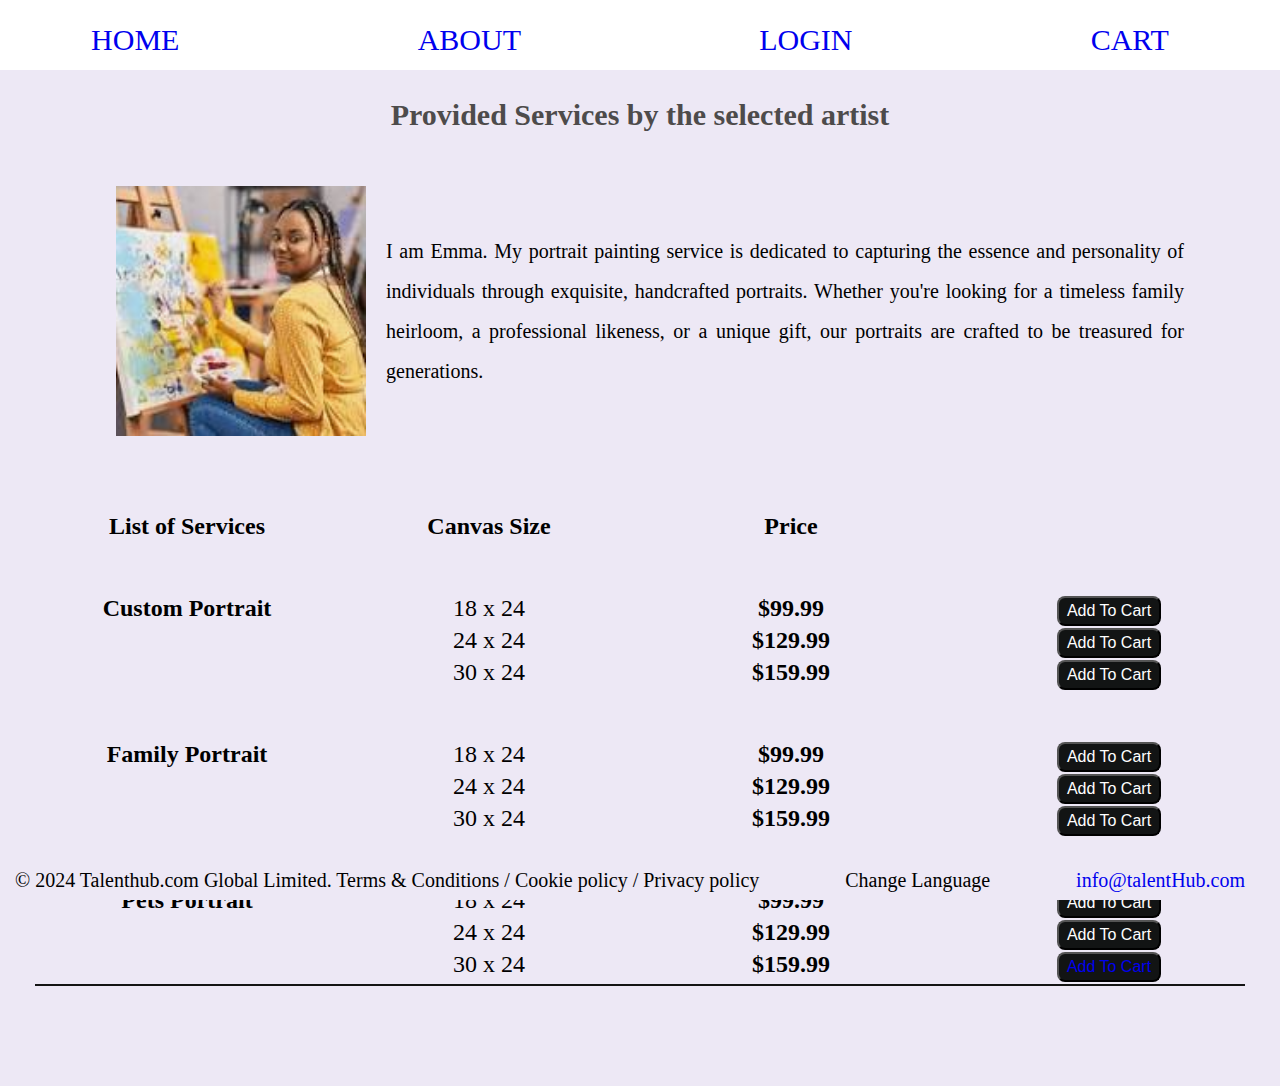
==== commit 98180f6d: "Update img path" ====
--- a/pages/artistOffers.html
+++ b/pages/artistOffers.html
@@ -31,7 +31,7 @@
         <ul>
           <li>
             <img
-              src="C:\dev\repos\TalentHubWebsite\images\emmaPainter.png"
+              src="../images/emmaPainter.png"
               alt="emmaPainter"
               id="artistImage"
             />
